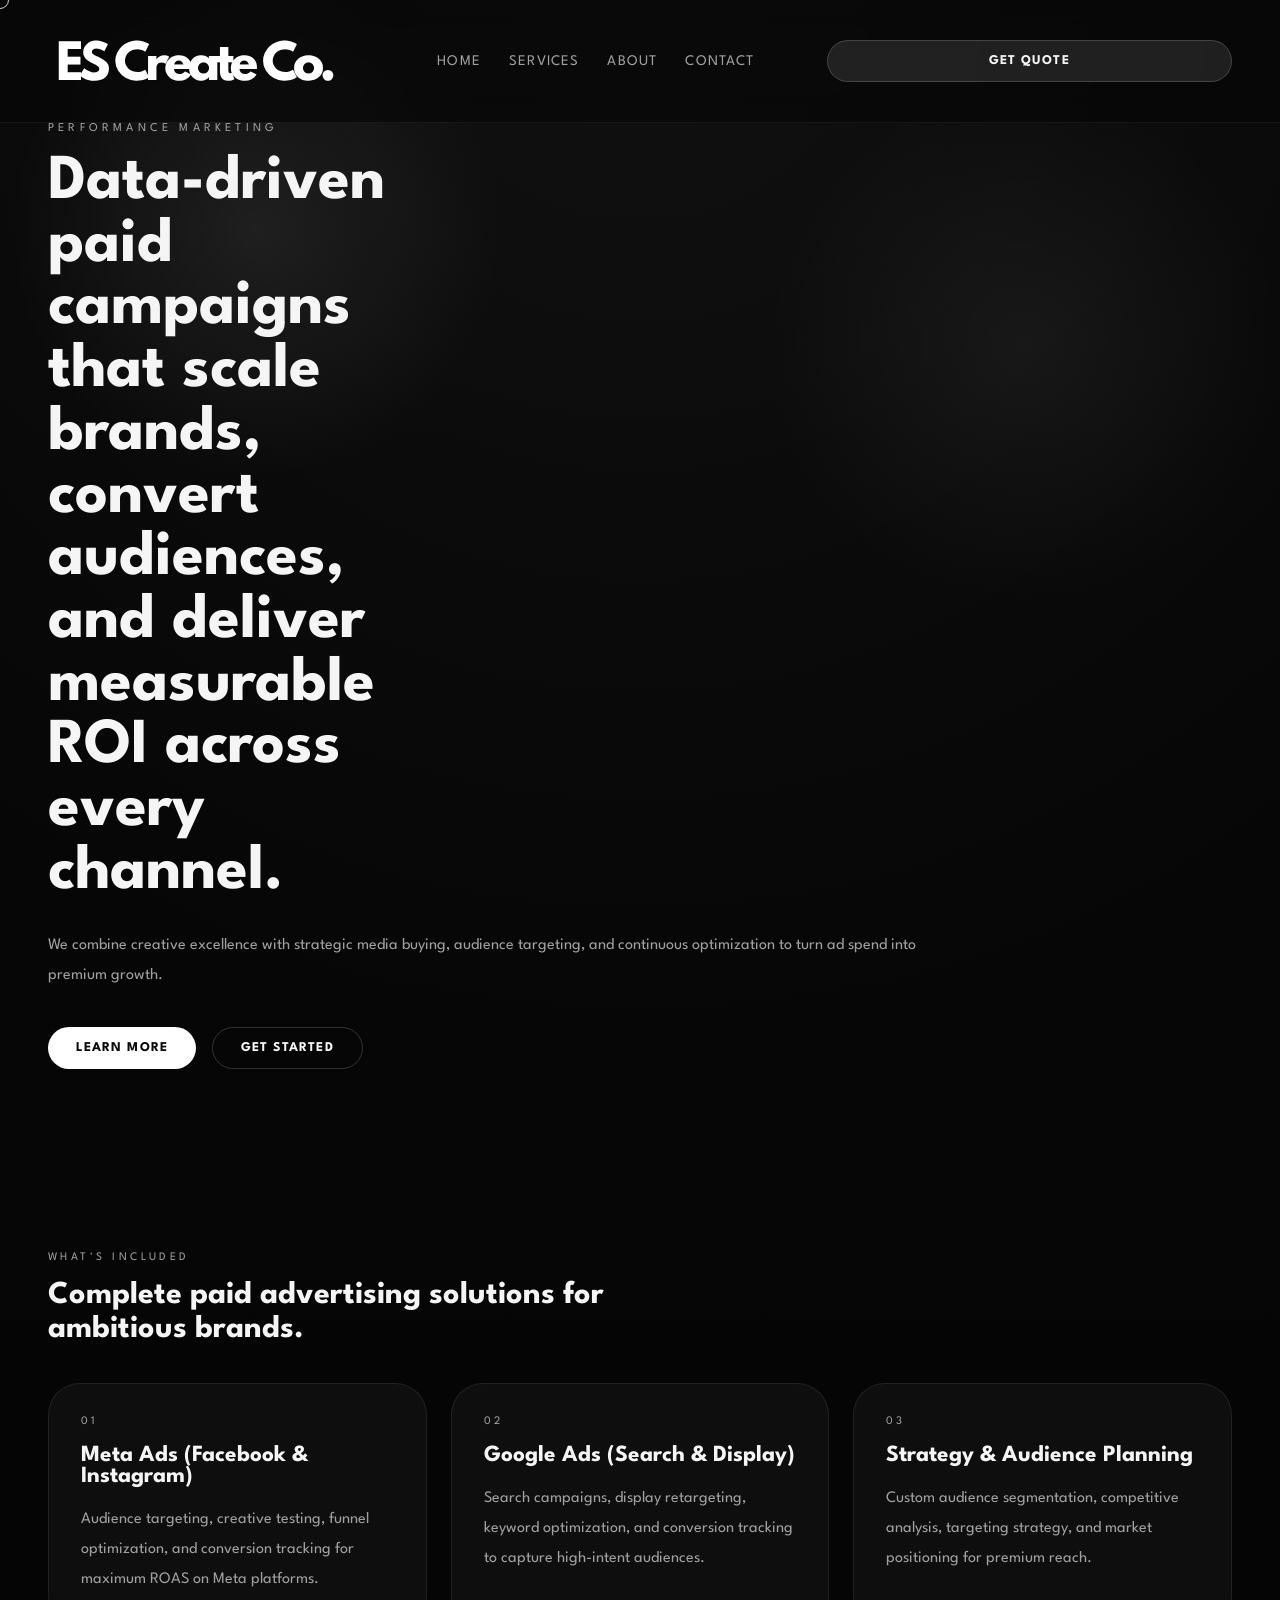
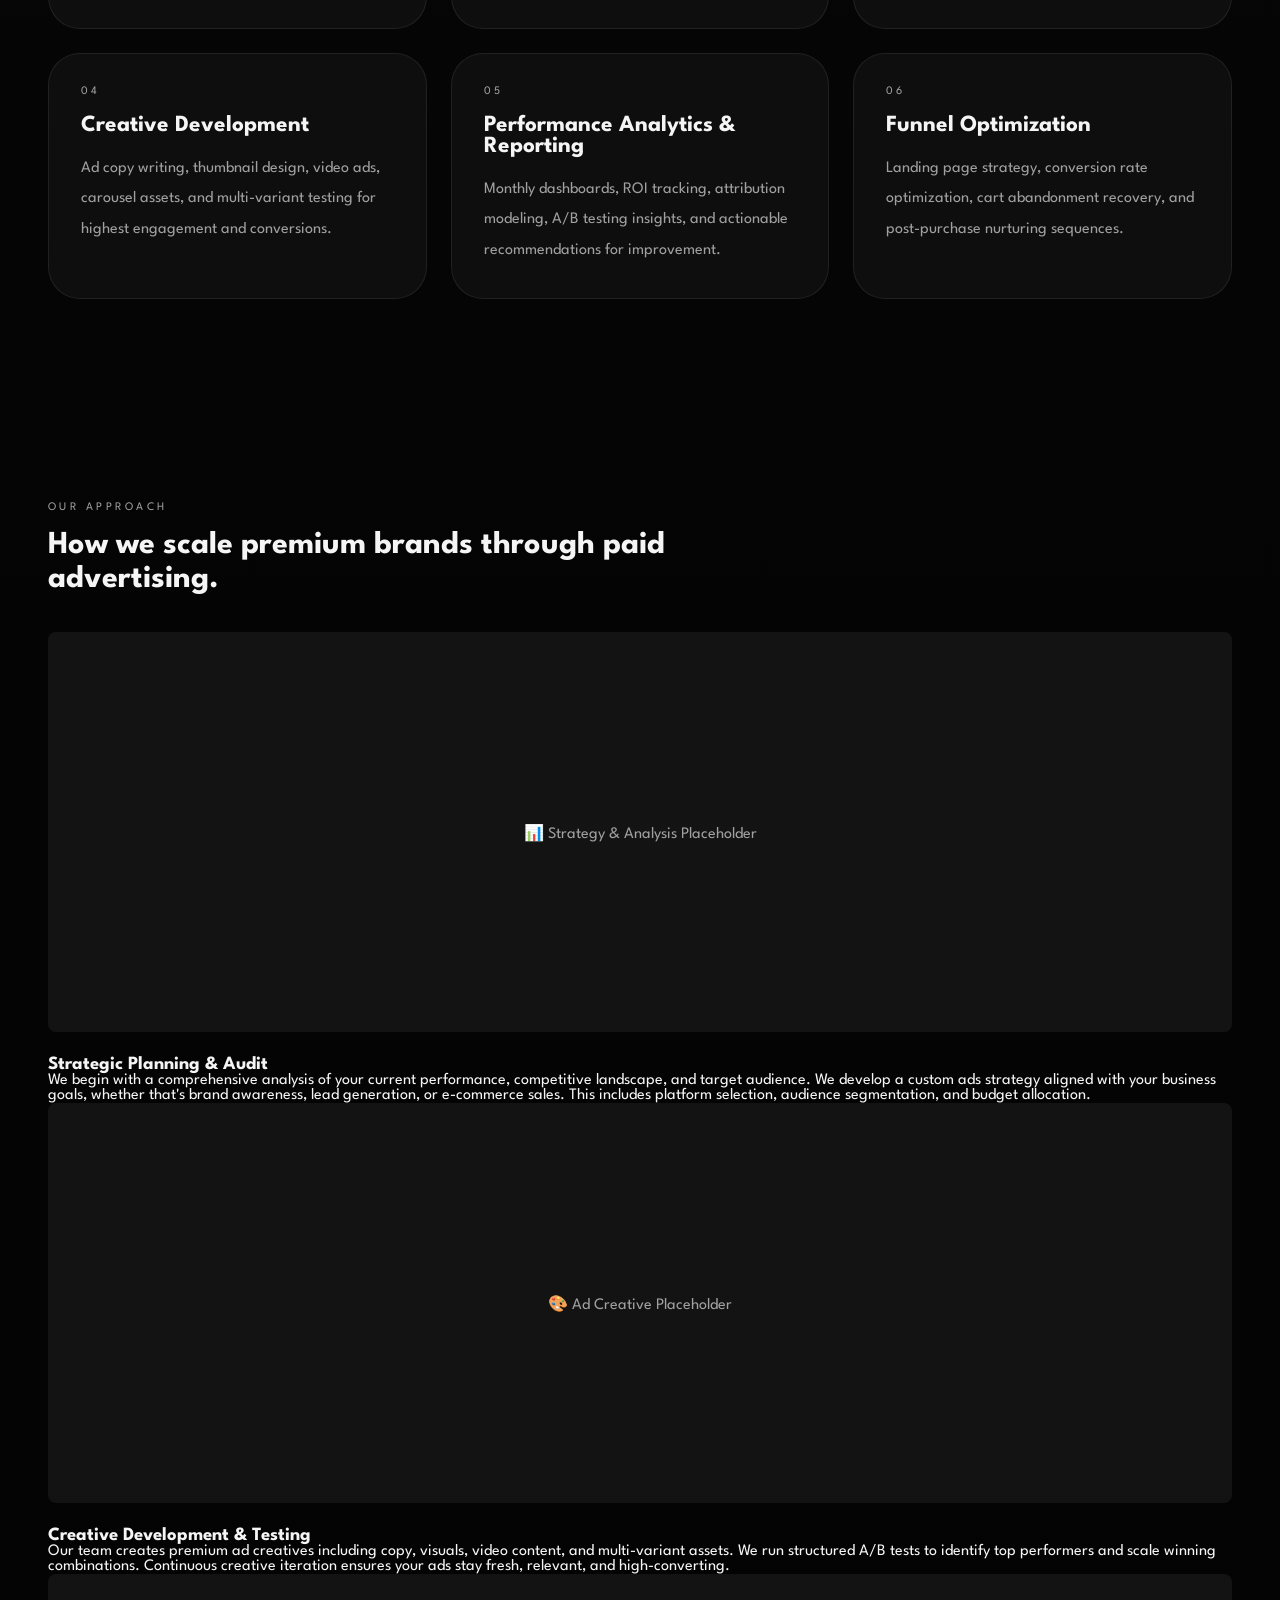
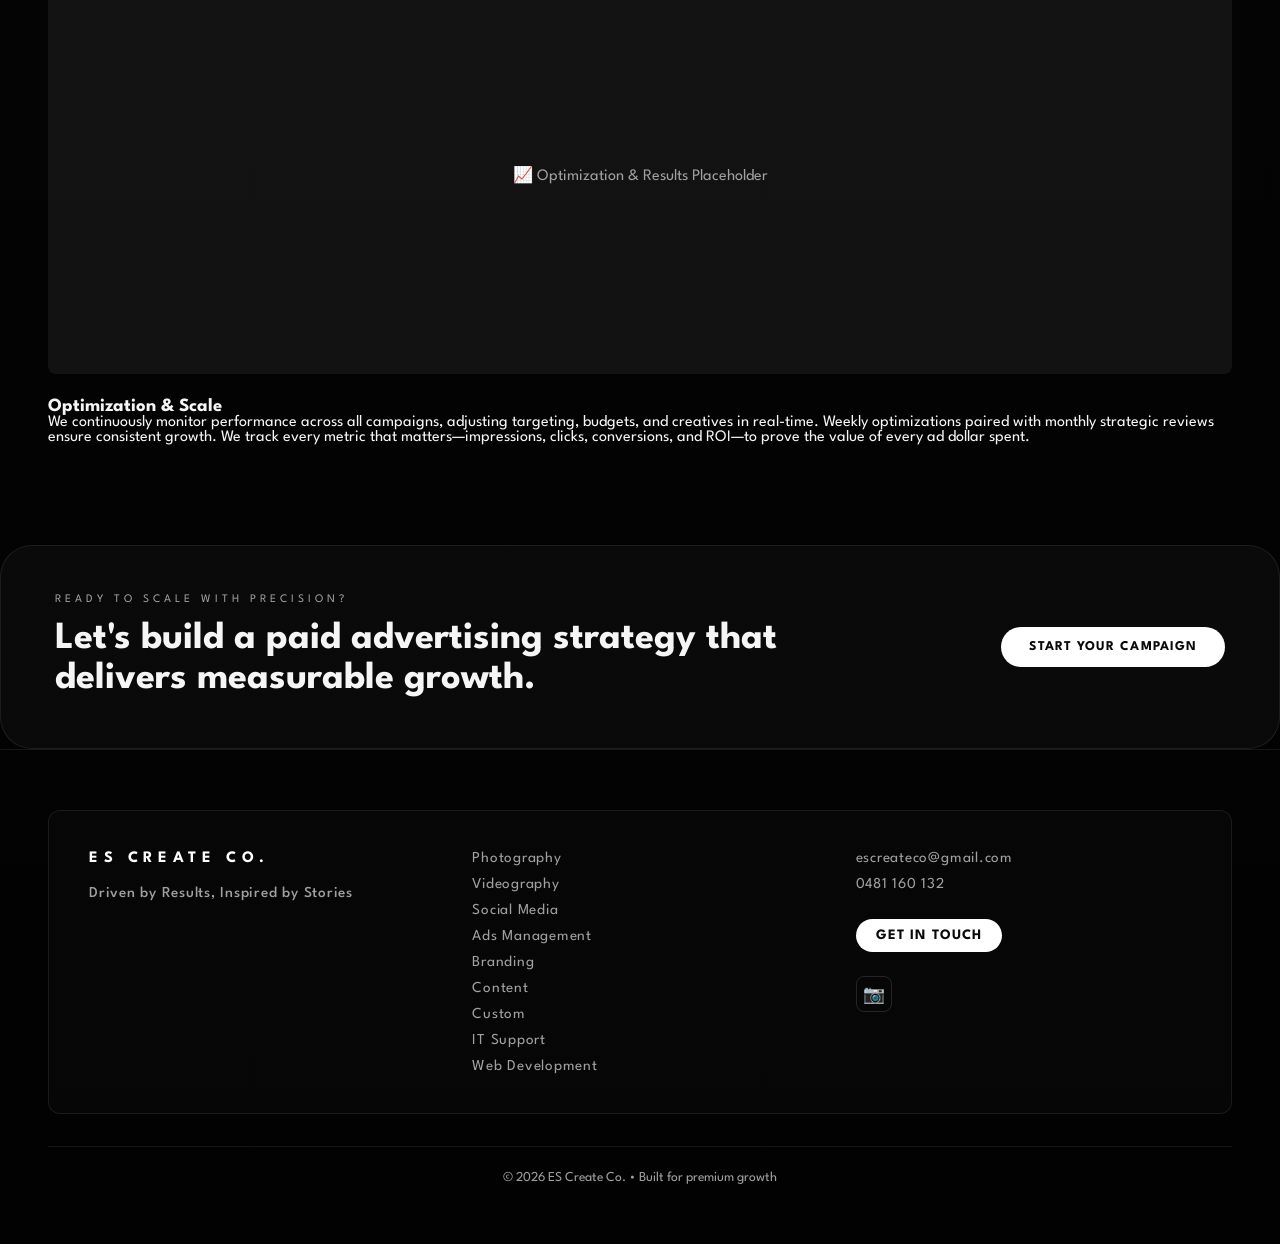
==== ads-management.html @ 841ad1e2 "first commit" ====
<!DOCTYPE html>
<html lang="en">
<head>
    <meta charset="UTF-8">
    <meta name="viewport" content="width=device-width, initial-scale=1.0">
    <title>Ads Management Services | ES Create Co.</title>
    <meta name="description" content="Performance-first paid advertising campaigns across Meta, Google, and premium platforms. Scaling brands with data-driven strategy and creative excellence.">
    <link rel="preconnect" href="https://fonts.googleapis.com">
    <link rel="preconnect" href="https://fonts.gstatic.com" crossorigin>
    <link href="https://fonts.googleapis.com/css2?family=League+Spartan:wght@500;600;700;800;900&display=swap" rel="stylesheet">
    <link rel="stylesheet" href="css/styles.css">
</head>
<body>
    <div class="cursor"></div>
    <div class="mobile-overlay"></div>
    <header class="site-header">
        <a class="brand" href="index.html">
        <img src="images/logo.png" alt="ES Create Co." class="logo-img">
        </a>
        <button class="menu-toggle" aria-label="Open menu"><span></span><span></span><span></span></button>
        <nav class="site-nav">
            <a href="index.html">Home</a>
            <a href="services.html">Services</a>
            <a href="about.html">About</a>
            <a href="contact.html">Contact</a>
        </nav>
        <a class="nav-cta" href="contact.html">Get Quote</a>
    </header>

    <main>
        <section class="hero">
            <div class="hero-copy reveal">
                <p class="eyebrow">Performance Marketing</p>
                <h1>Data-driven paid campaigns that scale brands, convert audiences, and deliver measurable ROI across every channel.</h1>
                <p class="hero-text">We combine creative excellence with strategic media buying, audience targeting, and continuous optimization to turn ad spend into premium growth.</p>
                <div class="hero-actions">
                    <a href="#details" class="btn btn-primary">Learn More</a>
                    <a href="contact.html" class="btn btn-secondary">Get Started</a>
                </div>
            </div>
        </section>

        <section class="service-tiles reveal" id="details">
            <div class="section-header"><span>What's Included</span><h2>Complete paid advertising solutions for ambitious brands.</h2></div>
            <div class="service-grid">
                <div class="service-card">
                    <span>01</span>
                    <h3>Meta Ads (Facebook & Instagram)</h3>
                    <p>Audience targeting, creative testing, funnel optimization, and conversion tracking for maximum ROAS on Meta platforms.</p>
                </div>
                <div class="service-card">
                    <span>02</span>
                    <h3>Google Ads (Search & Display)</h3>
                    <p>Search campaigns, display retargeting, keyword optimization, and conversion tracking to capture high-intent audiences.</p>
                </div>
                <div class="service-card">
                    <span>03</span>
                    <h3>Strategy & Audience Planning</h3>
                    <p>Custom audience segmentation, competitive analysis, targeting strategy, and market positioning for premium reach.</p>
                </div>
                <div class="service-card">
                    <span>04</span>
                    <h3>Creative Development</h3>
                    <p>Ad copy writing, thumbnail design, video ads, carousel assets, and multi-variant testing for highest engagement and conversions.</p>
                </div>
                <div class="service-card">
                    <span>05</span>
                    <h3>Performance Analytics & Reporting</h3>
                    <p>Monthly dashboards, ROI tracking, attribution modeling, A/B testing insights, and actionable recommendations for improvement.</p>
                </div>
                <div class="service-card">
                    <span>06</span>
                    <h3>Funnel Optimization</h3>
                    <p>Landing page strategy, conversion rate optimization, cart abandonment recovery, and post-purchase nurturing sequences.</p>
                </div>
            </div>
        </section>

        <section class="showcase reveal delay2">
            <div class="section-header"><span>Our Approach</span><h2>How we scale premium brands through paid advertising.</h2></div>
            
            <div class="showcase-item">
                <div class="showcase-image" style="background: var(--surface); display: flex; align-items: center; justify-content: center; min-height: 400px; border-radius: 8px; margin-bottom: 24px;">
                    <p style="color: var(--muted); text-align: center;">📊 Strategy & Analysis Placeholder</p>
                </div>
                <div class="showcase-copy">
                    <h3>Strategic Planning & Audit</h3>
                    <p>We begin with a comprehensive analysis of your current performance, competitive landscape, and target audience. We develop a custom ads strategy aligned with your business goals, whether that's brand awareness, lead generation, or e-commerce sales. This includes platform selection, audience segmentation, and budget allocation.</p>
                </div>
            </div>

            <div class="showcase-item">
                <div class="showcase-image" style="background: var(--surface); display: flex; align-items: center; justify-content: center; min-height: 400px; border-radius: 8px; margin-bottom: 24px;">
                    <p style="color: var(--muted); text-align: center;">🎨 Ad Creative Placeholder</p>
                </div>
                <div class="showcase-copy">
                    <h3>Creative Development & Testing</h3>
                    <p>Our team creates premium ad creatives including copy, visuals, video content, and multi-variant assets. We run structured A/B tests to identify top performers and scale winning combinations. Continuous creative iteration ensures your ads stay fresh, relevant, and high-converting.</p>
                </div>
            </div>

            <div class="showcase-item">
                <div class="showcase-image" style="background: var(--surface); display: flex; align-items: center; justify-content: center; min-height: 400px; border-radius: 8px; margin-bottom: 24px;">
                    <p style="color: var(--muted); text-align: center;">📈 Optimization & Results Placeholder</p>
                </div>
                <div class="showcase-copy">
                    <h3>Optimization & Scale</h3>
                    <p>We continuously monitor performance across all campaigns, adjusting targeting, budgets, and creatives in real-time. Weekly optimizations paired with monthly strategic reviews ensure consistent growth. We track every metric that matters—impressions, clicks, conversions, and ROI—to prove the value of every ad dollar spent.</p>
                </div>
            </div>
        </section>

        <section class="cta-section reveal delay3">
            <div>
                <span>Ready to scale with precision?</span>
                <h2>Let's build a paid advertising strategy that delivers measurable growth.</h2>
            </div>
            <a href="contact.html" class="btn btn-primary">Start Your Campaign</a>
        </section>
    </main>

    <footer class="site-footer">
        <div class="footer-content">
            <div class="footer-top">
                <a href="index.html" class="brand">ES CREATE CO.</a>
                <p class="footer-tagline">Driven by Results, Inspired by Stories</p>
            </div>

            <div class="footer-services">
                <a href="photography.html">Photography</a>
                <a href="videography.html">Videography</a>
                <a href="social-media-management.html">Social Media</a>
                <a href="ads-management.html">Ads Management</a>
                <a href="logo-design.html">Branding</a>
                <a href="content-creation.html">Content</a>
                <a href="custom-requests.html">Custom</a>
                <a href="it-support.html">IT Support</a>
                <a href="website-development.html">Web Development</a>
            </div>

            <div class="footer-contact">
                <div class="footer-contact-info">
                    <a href="mailto:escreateco@gmail.com">escreateco@gmail.com</a>
                    <a href="tel:0481160132">0481 160 132</a>
                </div>
                <a href="mailto:escreateco@gmail.com" class="btn btn-primary footer-cta" style="padding: 10px 20px; font-size: 0.9rem; width: fit-content;">Get in Touch</a>
                <div class="footer-socials">
                    <a href="https://instagram.com" target="_blank" title="Instagram">📷</a>
                </div>
            </div>
        </div>
        <div class="footer-bottom">
            <p>© 2026 ES Create Co. • Built for premium growth</p>
        </div>
    </footer>
    <script src="js/script.js"></script>
</body>
</html>
---- css/styles.css ----
:root {
  color-scheme: dark;
  font-family: 'League Spartan', sans-serif;
  color: #f7f7f7;
  background: #050505;
  --bg: #050505;
  --surface: rgba(255, 255, 255, 0.06);
  --surface-strong: rgba(255, 255, 255, 0.12);
  --text: #f5f5f5;
  --muted: #a0a0a0;
  --border: rgba(255, 255, 255, 0.12);
  --shadow: 0 30px 80px rgba(0, 0, 0, 0.45);
  --accent: #ffffff;
}

* {
  margin: 0;
  padding: 0;
  box-sizing: border-box;
}

html {
  scroll-behavior: smooth;
}

body {
  min-height: 100vh;
  background: radial-gradient(circle at top, rgba(255, 255, 255, 0.04), transparent 24%),
    linear-gradient(180deg, #070707 0%, #020202 100%);
  color: var(--text);
  overflow-x: hidden;
}

a {
  color: inherit;
  text-decoration: none;
}

button {
  font: inherit;
}

img,
svg {
  display: block;
  max-width: 100%;
}

.cursor {
  position: fixed;
  top: 0;
  left: 0;
  width: 18px;
  height: 18px;
  border: 1px solid rgba(255, 255, 255, 0.8);
  border-radius: 50%;
  pointer-events: none;
  transform: translate(-50%, -50%);
  transition: transform 0.14s ease, background-color 0.14s ease, width 0.14s ease, height 0.14s ease;
  z-index: 2000;
}

.cursor.hovered {
  transform: translate(-50%, -50%) scale(1.8);
  background: rgba(255, 255, 255, 0.12);
}

.page-shell {
  position: relative;
}

.site-header {
  position: fixed;
  inset: 0 0 auto auto;
  width: 100%;
  display: flex;
  align-items: center;
  justify-content: space-between;
  gap: 24px;
  padding: 26px 48px;
  background: rgba(5, 5, 5, 0.6);
  backdrop-filter: blur(14px);
  border-bottom: 1px solid rgba(255, 255, 255, 0.06);
  z-index: 1200;
  transition: padding 0.25s ease, background 0.25s ease, border-color 0.25s ease;
}

.site-header > * {
  max-width: 1400px;
  margin: 0 auto;
  width: 100%;
}

.site-header.scrolled {
  padding: 16px 36px;
  background: rgba(5, 5, 5, 0.82);
}

.brand {
  font-size: 0.95rem;
  letter-spacing: 0.35em;
  text-transform: uppercase;
}

.site-nav {
  display: flex;
  gap: 28px;
  align-items: center;
}

.site-nav a {
  color: var(--muted);
  font-size: 0.92rem;
  letter-spacing: 0.08em;
  text-transform: uppercase;
  transition: color 0.2s ease;
}

.site-nav a:hover,
.site-nav a:focus {
  color: var(--accent);
}

.nav-cta,
.btn {
  display: inline-flex;
  align-items: center;
  justify-content: center;
  border-radius: 999px;
  padding: 14px 28px;
  letter-spacing: 0.08em;
  text-transform: uppercase;
  font-size: 0.84rem;
  font-weight: 700;
  transition: transform 0.2s ease, box-shadow 0.2s ease, opacity 0.2s ease;
}

.nav-cta {
  background: rgba(255, 255, 255, 0.1);
  border: 1px solid rgba(255, 255, 255, 0.16);
}

.nav-cta:hover {
  transform: translateY(-2px);
  box-shadow: var(--shadow);
}

.menu-toggle {
  display: none;
  width: 42px;
  aspect-ratio: 1;
  border: none;
  background: transparent;
  cursor: pointer;
  position: relative;
  padding: 0;
  align-items: center;
  justify-content: center;
  flex-direction: column;
}

.menu-toggle span {
  display: block;
  width: 24px;
  height: 2.5px;
  background: var(--text);
  margin: 4px 0;
  transition: transform 0.3s ease, opacity 0.3s ease;
  border-radius: 1px;
}

.menu-toggle.active span:nth-child(1) {
  transform: rotate(45deg) translate(8px, 8px);
}

.menu-toggle.active span:nth-child(2) {
  opacity: 0;
}

.menu-toggle.active span:nth-child(3) {
  transform: rotate(-45deg) translate(7px, -7px);
}

.mobile-overlay {
  display: none;
}

.hero {
  min-height: 100vh;
  padding: 120px 48px 80px;
  display: grid;
  gap: 36px;
  align-items: center;
  position: relative;
  margin: 0 auto;
  max-width: 1400px;
  width: 100%;
}

.hero::before {
  content: '';
  position: absolute;
  inset: 0;
  background: radial-gradient(circle at 20% 20%, rgba(255, 255, 255, 0.08), transparent 18%),
    radial-gradient(circle at 80% 30%, rgba(255, 255, 255, 0.05), transparent 20%);
  pointer-events: none;
}

.hero-copy,
.hero-meta {
  position: relative;
  z-index: 1;
}

.eyebrow {
  display: inline-block;
  margin-bottom: 18px;
  color: var(--muted);
  letter-spacing: 0.35em;
  text-transform: uppercase;
  font-size: 0.75rem;
}

.hero h1 {
  font-size: clamp(3.1rem, 5vw, 5.8rem);
  line-height: 0.98;
  max-width: 10ch;
}

.hero-text {
  margin-top: 26px;
  max-width: 58rem;
  color: var(--muted);
  font-size: 1rem;
  line-height: 1.9;
}

.hero-actions {
  display: flex;
  flex-wrap: wrap;
  gap: 16px;
  margin-top: 36px;
}

.btn-primary {
  background: #ffffff;
  color: #090909;
}

.btn-secondary {
  background: transparent;
  border: 1px solid rgba(255, 255, 255, 0.18);
}

.hero-panel {
  margin-top: 24px;
  padding: 24px 28px;
  background: rgba(255, 255, 255, 0.03);
  border: 1px solid rgba(255, 255, 255, 0.08);
  border-radius: 28px;
  max-width: 22rem;
}

.hero-panel span {
  display: block;
  color: var(--muted);
  letter-spacing: 0.16em;
  text-transform: uppercase;
  font-size: 0.72rem;
  margin-bottom: 10px;
}

.hero-panel strong {
  font-size: 1.05rem;
  line-height: 1.55;
}

.section-header {
  max-width: 42rem;
  margin-bottom: 36px;
}

.section-header span {
  display: inline-block;
  color: var(--muted);
  text-transform: uppercase;
  letter-spacing: 0.3em;
  font-size: 0.72rem;
  margin-bottom: 16px;
}

.section-header h2 {
  font-size: clamp(1.8rem, 2.5vw, 2.4rem);
  line-height: 1.05;
  max-width: 800px;
  margin: 0 auto;
}

.service-tiles,
.portfolio,
.testimonials,
.about-strip,
.cta-section {
  margin: 0 auto;
  max-width: 1400px;
  width: 100%;
  padding: 100px 48px;
}

.service-grid {
  display: grid;
  grid-template-columns: repeat(3, minmax(0, 1fr));
  gap: 24px;
}

.service-card {
  display: block;
  min-height: 240px;
  padding: 32px;
  border-radius: 32px;
  background: rgba(255, 255, 255, 0.04);
  border: 1px solid rgba(255, 255, 255, 0.08);
  transition: transform 0.3s ease, border-color 0.3s ease, background 0.3s ease;
}

.service-card:hover {
  transform: translateY(-8px);
  background: rgba(255, 255, 255, 0.08);
  border-color: rgba(255, 255, 255, 0.16);
}

.service-card span {
  display: block;
  margin-bottom: 18px;
  color: var(--muted);
  letter-spacing: 0.25em;
  font-size: 0.72rem;
  text-transform: uppercase;
}

.service-card h3 {
  margin-bottom: 18px;
  font-size: 1.45rem;
}

.service-card p {
  color: var(--muted);
  line-height: 1.9;
}

/* ── Contact Layout ── */
.contact-layout {
  display: grid;
  grid-template-columns: 1fr 1fr;
  gap: 64px;
  margin-top: 48px;
  align-items: start;
}

.contact-form {
  display: grid;
  grid-template-columns: repeat(2, minmax(0, 1fr));
  gap: 24px;
  margin-top: 32px;
}

.contact-form label {
  display: block;
  color: var(--muted);
  margin-bottom: 10px;
  letter-spacing: 0.08em;
  text-transform: uppercase;
  font-size: 0.76rem;
}

.contact-form input,
.contact-form textarea {
  width: 100%;
  border: 1px solid rgba(255, 255, 255, 0.16);
  background: rgba(255, 255, 255, 0.03);
  color: var(--text);
  border-radius: 18px;
  padding: 18px 20px;
  font-size: 0.95rem;
  outline: none;
  font-family: inherit;
}

.contact-form textarea {
  min-height: 200px;
  resize: vertical;
  grid-column: span 2;
}

.contact-form button {
  grid-column: span 2;
  padding: 18px 24px;
  border-radius: 999px;
  border: none;
  background: #ffffff;
  color: #050505;
  font-weight: 700;
  cursor: pointer;
  transition: transform 0.2s ease, box-shadow 0.2s ease;
}

.contact-form button:hover {
  transform: translateY(-2px);
  box-shadow: var(--shadow);
}

/* ── Calendar Date Picker ── */
.calendar-wrap {
  grid-column: span 2;
}

.calendar-wrap > label {
  display: block;
  color: var(--muted);
  margin-bottom: 10px;
  letter-spacing: 0.08em;
  text-transform: uppercase;
  font-size: 0.76rem;
}

.calendar {
  background: rgba(255, 255, 255, 0.03);
  border: 1px solid rgba(255, 255, 255, 0.16);
  border-radius: 18px;
  padding: 24px;
  user-select: none;
}

.calendar-header {
  display: flex;
  align-items: center;
  justify-content: space-between;
  margin-bottom: 20px;
}

.calendar-header span {
  font-size: 0.95rem;
  font-weight: 700;
  letter-spacing: 0.08em;
  text-transform: uppercase;
  color: var(--text);
}

.cal-nav {
  background: transparent;
  border: 1px solid rgba(255, 255, 255, 0.14);
  color: var(--text);
  width: 34px;
  height: 34px;
  border-radius: 50%;
  cursor: pointer;
  font-size: 1rem;
  display: flex;
  align-items: center;
  justify-content: center;
  transition: background 0.2s ease;
  flex-shrink: 0;
}

.cal-nav:hover {
  background: rgba(255, 255, 255, 0.08);
}

.calendar-grid {
  display: grid !important;
  grid-template-columns: repeat(7, 1fr) !important;
  gap: 4px;
  text-align: center;
}

.cal-day-name {
  font-size: 0.68rem;
  color: var(--muted);
  letter-spacing: 0.06em;
  text-transform: uppercase;
  padding-bottom: 10px;
  text-align: center;
  width: auto !important;
  display: block !important;
}

.cal-day {
  aspect-ratio: 1;
  display: flex !important;
  align-items: center;
  justify-content: center;
  border-radius: 50%;
  font-size: 0.88rem;
  cursor: pointer;
  border: 1px solid transparent;
  transition: background 0.2s ease, border-color 0.2s ease, color 0.2s ease;
  color: var(--text);
  width: auto !important;
  padding: 0 !important;
  background: none;
}

.cal-day:hover:not(.cal-empty):not(.cal-past) {
  background: rgba(255, 255, 255, 0.08);
  border-color: rgba(255, 255, 255, 0.16);
}

.cal-day.cal-today {
  border-color: rgba(255, 255, 255, 0.3);
}

.cal-day.cal-selected {
  background: #ffffff !important;
  color: #050505 !important;
  font-weight: 700;
  border-color: #ffffff;
}

.cal-day.cal-past,
.cal-day.cal-empty {
  color: rgba(255, 255, 255, 0.18);
  cursor: default;
  pointer-events: none;
  background: none !important;
}

.cal-selected-display {
  margin-top: 14px;
  font-size: 0.82rem;
  color: var(--muted);
  letter-spacing: 0.06em;
  text-align: center;
  min-height: 20px;
}

/* ── Counters ── */
.counters {
  display: grid;
  grid-template-columns: repeat(3, minmax(0, 1fr));
  gap: 24px;
  margin: 0 auto;
  max-width: 1400px;
  width: 100%;
  padding: 100px 48px;
}

.counter-card {
  padding: 34px 32px;
  border-radius: 28px;
  background: rgba(255, 255, 255, 0.03);
  border: 1px solid rgba(255, 255, 255, 0.08);
}

.counter-card h3 {
  font-size: 3rem;
  margin-bottom: 18px;
}

.counter-card p {
  color: var(--muted);
  letter-spacing: 0.06em;
  text-transform: uppercase;
  font-size: 0.85rem;
}

.filter-row {
  display: flex;
  flex-wrap: wrap;
  gap: 12px;
  margin-bottom: 28px;
}

.filter-btn {
  border: 1px solid rgba(255, 255, 255, 0.14);
  background: transparent;
  padding: 12px 22px;
  border-radius: 999px;
  color: var(--muted);
  cursor: pointer;
  transition: background 0.25s ease, color 0.25s ease, transform 0.2s ease;
}

.filter-btn:hover,
.filter-btn.active {
  color: var(--accent);
  background: rgba(255, 255, 255, 0.08);
  transform: translateY(-1px);
}

.project-grid {
  display: grid;
  grid-template-columns: repeat(3, minmax(0, 1fr));
  gap: 24px;
}

.project-card {
  display: grid;
  gap: 22px;
  padding: 28px;
  border-radius: 32px;
  background: rgba(255, 255, 255, 0.04);
  border: 1px solid rgba(255, 255, 255, 0.08);
  transition: transform 0.2s ease, border-color 0.2s ease;
}

.project-card:hover {
  transform: translateY(-6px);
  border-color: rgba(255, 255, 255, 0.16);
}

.project-visual {
  min-height: 220px;
  border-radius: 26px;
  background: linear-gradient(180deg, rgba(255,255,255,0.08), rgba(255,255,255,0.02));
  box-shadow: inset 0 0 0 1px rgba(255,255,255,0.03);
}

.project-copy h3 {
  font-size: 1.35rem;
}

.project-copy span {
  color: var(--muted);
  letter-spacing: 0.05em;
  text-transform: uppercase;
  font-size: 0.79rem;
}

.testimonial-slider {
  position: relative;
  display: grid;
  min-height: 260px;
}

.testimonial-card {
  opacity: 0;
  transform: translateY(20px);
  transition: opacity 0.4s ease, transform 0.4s ease;
  position: absolute;
  inset: 0;
  padding: 42px 34px;
  border-radius: 30px;
  background: rgba(255, 255, 255, 0.04);
  border: 1px solid rgba(255, 255, 255, 0.08);
}

.testimonial-card.active {
  position: relative;
  opacity: 1;
  transform: translateY(0);
}

.testimonial-card p {
  font-size: 1.12rem;
  line-height: 1.95;
  margin-bottom: 26px;
  color: var(--muted);
}

.testimonial-card strong {
  display: block;
  font-size: 0.95rem;
  letter-spacing: 0.08em;
  text-transform: uppercase;
}

.about-strip {
  border-top: 1px solid rgba(255, 255, 255, 0.08);
  border-bottom: 1px solid rgba(255, 255, 255, 0.08);
  margin: 0 48px;
  padding: 68px 0;
  text-align: center;
}

.about-strip h2 {
  font-size: clamp(2.4rem, 4vw, 3.8rem);
  line-height: 1.05;
  max-width: 24ch;
  margin: 0 auto;
  text-align: center;
  text-wrap: balance;
}

.cta-section {
  display: flex;
  align-items: center;
  justify-content: space-between;
  gap: 28px;
  background: rgba(255, 255, 255, 0.03);
  border: 1px solid rgba(255, 255, 255, 0.08);
  border-radius: 32px;
  padding: 48px 54px;
}

.cta-section span {
  display: block;
  color: var(--muted);
  letter-spacing: 0.35em;
  text-transform: uppercase;
  font-size: 0.72rem;
  margin-bottom: 14px;
}

.cta-section h2 {
  font-size: clamp(2rem, 3vw, 3rem);
  line-height: 1.05;
  width: 100%;
  max-width: 50rem;
}

main {
  margin: 0 auto;
  max-width: 1400px;
  width: 100%;
}

.site-footer {
  padding: 60px 48px;
  border-top: 1px solid rgba(255, 255, 255, 0.08);
  color: rgba(255, 255, 255, 0.55);
  margin: 0 auto;
  max-width: 1400px;
  width: 100%;
}

.footer-content {
  display: grid;
  grid-template-columns: 1fr 1fr 1fr;
  gap: 48px;
  margin-bottom: 32px;
  background: rgba(255, 255, 255, 0.02);
  border: 1px solid rgba(255, 255, 255, 0.08);
  border-radius: 12px;
  padding: 40px;
}

.footer-top {
  display: flex;
  flex-direction: column;
  gap: 16px;
}

.footer-top .brand {
  font-size: 1rem;
  letter-spacing: 0.35em;
  text-transform: uppercase;
  color: var(--accent);
  font-weight: 700;
}

.footer-tagline {
  color: var(--muted);
  font-size: 0.95rem;
  letter-spacing: 0.05em;
  font-weight: 500;
  line-height: 1.5;
}

.footer-services {
  display: flex;
  flex-direction: column;
  gap: 12px;
}

.footer-services a {
  color: var(--muted);
  font-size: 0.95rem;
  letter-spacing: 0.05em;
  transition: color 0.2s ease;
}

.footer-services a:hover {
  color: var(--accent);
}

.footer-contact {
  display: flex;
  flex-direction: column;
  gap: 16px;
}

.footer-contact-info {
  display: flex;
  flex-direction: column;
  gap: 12px;
}

.footer-contact-info a {
  color: var(--muted);
  font-size: 0.95rem;
  letter-spacing: 0.05em;
  transition: color 0.2s ease;
}

.footer-contact-info a:hover {
  color: var(--accent);
}

.footer-socials {
  display: flex;
  gap: 12px;
  margin-top: 8px;
}

.footer-socials a {
  color: var(--muted);
  font-size: 1.1rem;
  width: 36px;
  height: 36px;
  display: flex;
  align-items: center;
  justify-content: center;
  border: 1px solid rgba(255, 255, 255, 0.12);
  border-radius: 8px;
  transition: background 0.2s ease, color 0.2s ease;
}

.footer-socials a:hover {
  background: rgba(255, 255, 255, 0.08);
  color: var(--accent);
}

.footer-cta {
  margin-top: 12px;
}

.footer-bottom {
  border-top: 1px solid rgba(255, 255, 255, 0.08);
  padding-top: 24px;
  text-align: center;
  font-size: 0.85rem;
  color: var(--muted);
}

.reveal {
  opacity: 0;
  transform: translateY(24px);
  transition: opacity 0.8s ease, transform 0.8s ease;
}

.reveal.visible {
  opacity: 1;
  transform: translateY(0);
}

.reveal.delay  { transition-delay: 0.12s; }
.reveal.delay2 { transition-delay: 0.22s; }
.reveal.delay3 { transition-delay: 0.32s; }
.reveal.delay4 { transition-delay: 0.42s; }
.reveal.delay5 { transition-delay: 0.52s; }

.contact-section,
.about-section,
.values-section,
.team-section,
.stats-section,
.faq-section,
.map-section,
.showcase {
  padding: 100px 48px;
  margin: 0 auto;
  max-width: 1400px;
  width: 100%;
}

/* ── 1200px ── */
@media (max-width: 1200px) {
  .site-header {
    padding: 20px 30px;
  }
  .hero {
    padding: 110px 30px 70px;
  }
  .service-grid,
  .project-grid,
  .counters {
    grid-template-columns: repeat(2, minmax(0, 1fr));
  }
}

/* ── 860px ── */
@media (max-width: 860px) {
  .site-nav {
    display: flex;
  }
  .nav-cta {
    display: none;
  }
  .menu-toggle {
    display: inline-flex;
    z-index: 1150;
  }
  .site-header {
    justify-content: space-between;
  }
  .mobile-overlay {
    display: block;
    position: fixed;
    inset: 0;
    background: rgba(0, 0, 0, 0.76);
    opacity: 0;
    pointer-events: none;
    transition: opacity 0.25s ease;
    z-index: 1050;
  }
  body.menu-open .mobile-overlay {
    opacity: 1;
    pointer-events: auto;
  }
  .site-nav {
    position: fixed;
    inset: 0 auto 0 0;
    width: min(320px, 90vw);
    background: rgba(9, 9, 9, 0.98);
    flex-direction: column;
    justify-content: center;
    align-items: flex-start;
    padding: 120px 32px;
    gap: 28px;
    transform: translateX(-100%);
    transition: transform 0.3s ease;
    z-index: 1100;
  }
  body.menu-open .site-nav {
    transform: translateX(0);
  }
  .nav-cta {
    display: inline-flex;
  }
  .hero {
    padding: 100px 24px 64px;
    justify-items: center;
    text-align: center;
  }
  .hero-copy,
  .hero-meta {
    position: relative;
    z-index: 1;
    width: 100%;
    max-width: 1000px;
    margin: 0 auto;
    text-align: center;
  }
  .hero-actions {
    justify-content: center;
  }
  .service-grid,
  .project-grid,
  .counters {
    grid-template-columns: 1fr;
  }
  .cta-section {
    flex-direction: column;
    align-items: center;
    text-align: center;
  }
  .cta-section a {
    width: 100%;
    text-align: center;
  }
  .contact-form {
    grid-template-columns: 1fr;
  }
  .contact-form textarea,
  .contact-form button,
  .calendar-wrap {
    grid-column: span 1;
  }
  .contact-layout {
    grid-template-columns: 1fr;
    gap: 40px;
  }
  .calendar-wrap {
    grid-column: span 1;
  }
}

/* ── 620px ── */
@media (max-width: 620px) {
  .site-header {
    padding: 18px 20px;
  }
  .hero h1 {
    font-size: clamp(2.4rem, 4vw, 4.2rem);
    line-height: 0.98;
    max-width: 900px;
    margin: 0 auto;
  }
  .hero-panel {
    width: 100%;
    text-align: center;
  }
  .service-card,
  .project-card,
  .counter-card,
  .testimonial-card {
    padding: 28px;
  }
  .filter-row {
    gap: 10px;
    justify-content: center;
  }
  .service-grid,
  .project-grid,
  .counters {
    grid-template-columns: 1fr;
    padding: 60px 20px;
  }
  .counter-card {
    text-align: center;
  }
  .counter-card h3 {
    font-size: 2.2rem;
  }
  .service-card {
    text-align: center;
  }
  .project-card {
    text-align: center;
  }
  .stats-section {
    text-align: center;
  }
  .values-section,
  .team-section,
  .about-section,
  .contact-section,
  .faq-section,
  .map-section,
  .showcase {
    padding: 60px 20px;
  }
  .cta-section {
    padding: 60px 20px;
    text-align: center;
    flex-direction: column;
  }
  .cta-section div {
    text-align: center;
    width: 100%;
  }
  .cta-section a {
    margin-top: 24px;
    display: inline-block;
    width: auto;
  }
  .section-header {
    text-align: center;
  }
  .section-header span {
    display: block;
    margin-bottom: 8px;
  }
  .hero-meta {
    flex-direction: column;
    gap: 16px;
  }
  .about-section > div,
  .contact-section > div {
    grid-template-columns: 1fr;
    gap: 32px;
  }
  .showcase > div {
    grid-template-columns: 1fr;
  }

  /* Footer */
  .site-footer {
    padding: 40px 24px;
  }
  .footer-content {
    grid-template-columns: 1fr;
    gap: 24px;
    padding: 24px;
  }
  .footer-top .brand {
    font-size: 0.85rem;
    letter-spacing: 0.25em;
  }
  .footer-tagline {
    font-size: 0.85rem;
    line-height: 1.4;
  }
  .footer-services {
    gap: 8px;
  }
  .footer-services a,
  .footer-contact-info a {
    font-size: 0.9rem;
  }
  .footer-cta {
    padding: 8px 16px !important;
    font-size: 0.85rem !important;
  }
  .footer-socials a {
    width: 32px;
    height: 32px;
    font-size: 1rem;
  }
  .footer-bottom {
    font-size: 0.75rem;
    padding-top: 16px;
  }
  .project-visual img,
.project-visual video {
  width: 100%;
  height: 100%;
  object-fit: cover;
  border-radius: 26px;
  display: block;
}
}
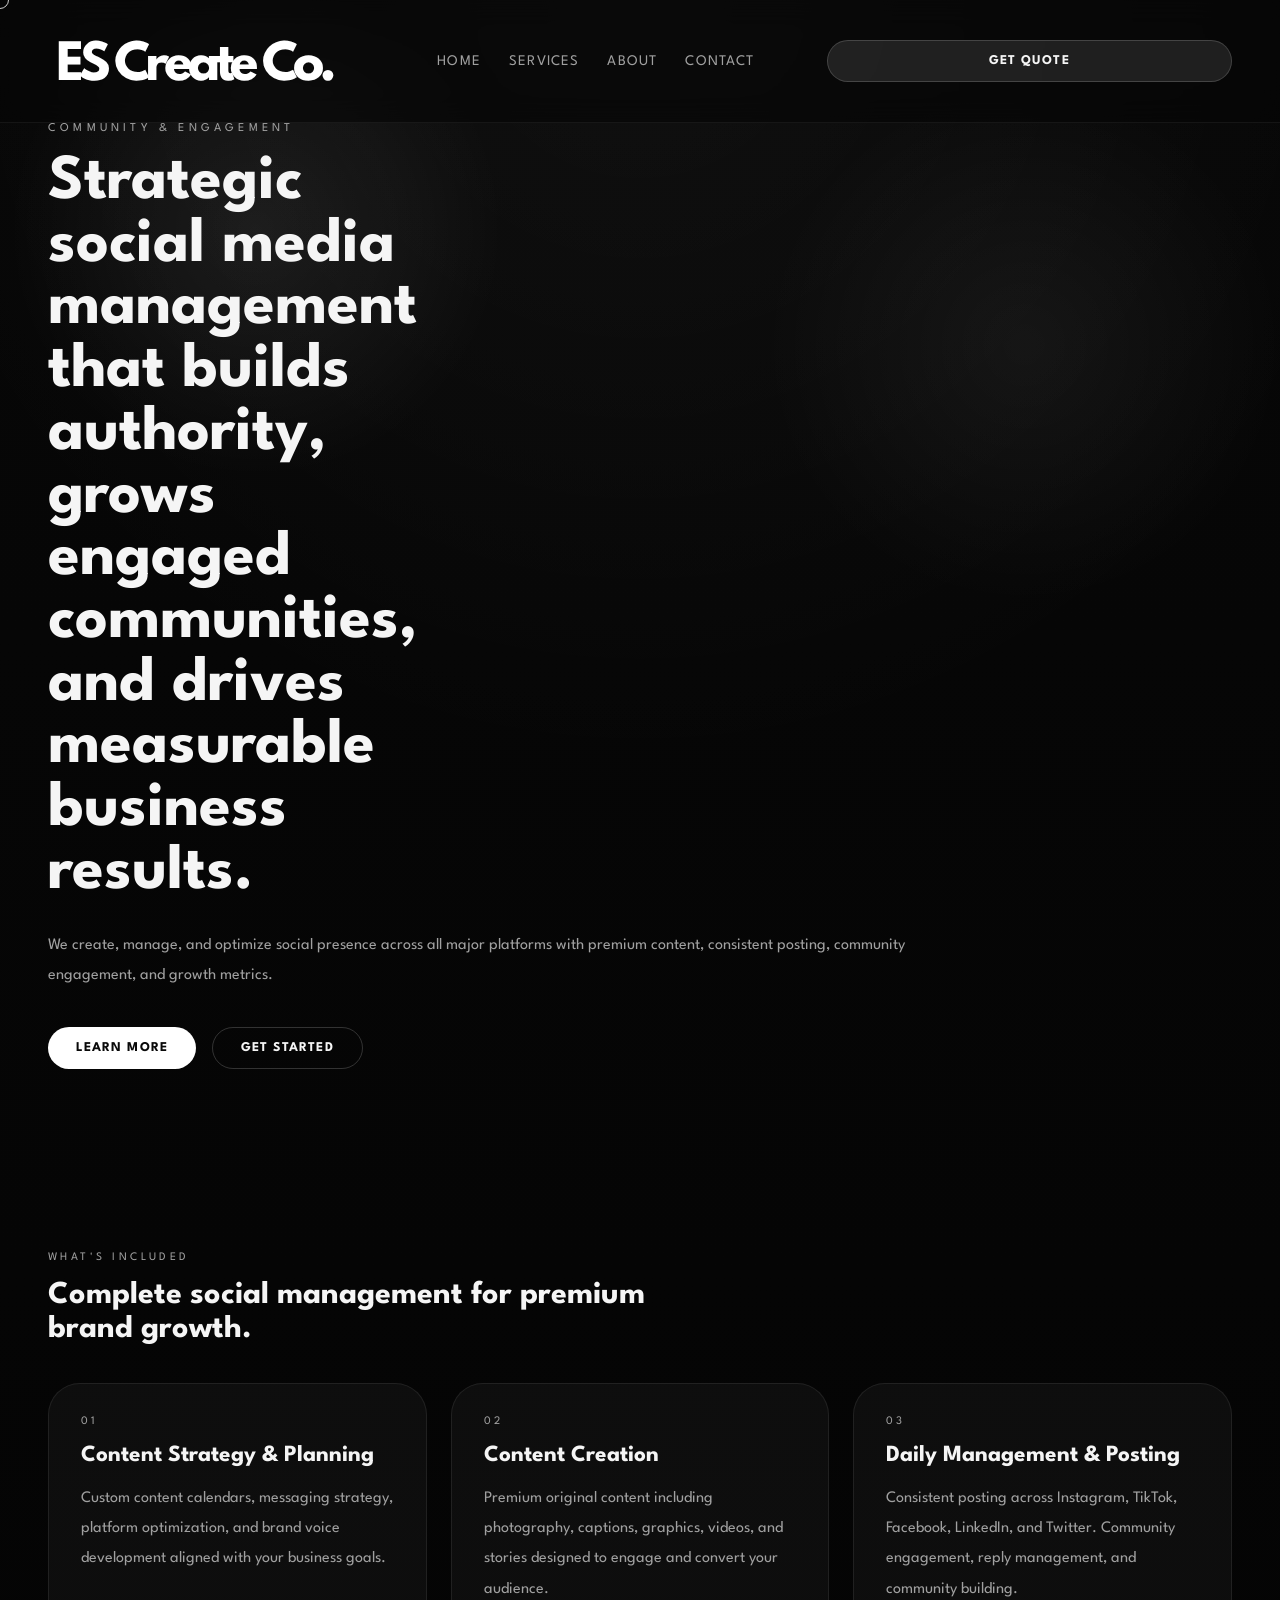
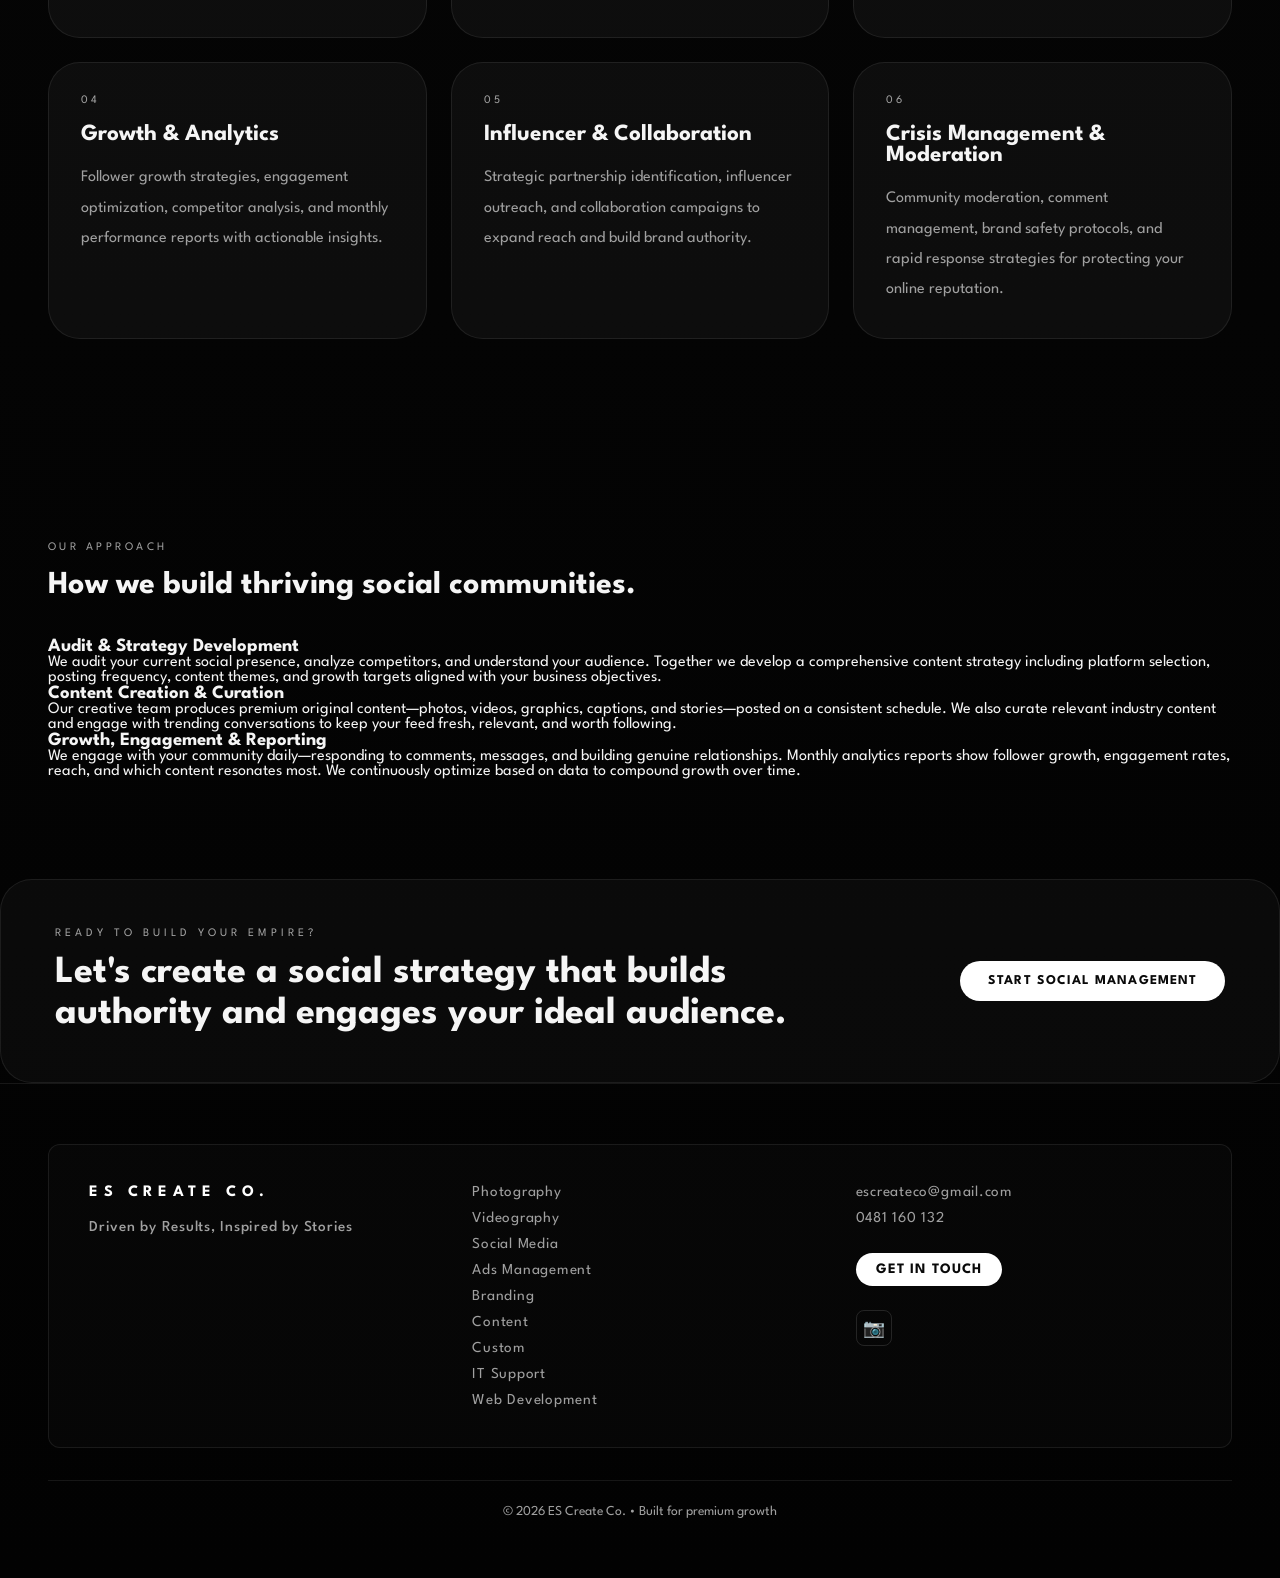
==== commit dd7b8f8b: "updated image placeholders" ====
--- a/ads-management.html
+++ b/ads-management.html
@@ -3,8 +3,8 @@
 <head>
     <meta charset="UTF-8">
     <meta name="viewport" content="width=device-width, initial-scale=1.0">
-    <title>Ads Management Services | ES Create Co.</title>
-    <meta name="description" content="Performance-first paid advertising campaigns across Meta, Google, and premium platforms. Scaling brands with data-driven strategy and creative excellence.">
+    <title>Social Media Management | ES Create Co.</title>
+    <meta name="description" content="Premium social media management, content strategy, community growth, and engagement systems for luxury brands and entrepreneurs.">
     <link rel="preconnect" href="https://fonts.googleapis.com">
     <link rel="preconnect" href="https://fonts.gstatic.com" crossorigin>
     <link href="https://fonts.googleapis.com/css2?family=League+Spartan:wght@500;600;700;800;900&display=swap" rel="stylesheet">
@@ -30,9 +30,9 @@
     <main>
         <section class="hero">
             <div class="hero-copy reveal">
-                <p class="eyebrow">Performance Marketing</p>
-                <h1>Data-driven paid campaigns that scale brands, convert audiences, and deliver measurable ROI across every channel.</h1>
-                <p class="hero-text">We combine creative excellence with strategic media buying, audience targeting, and continuous optimization to turn ad spend into premium growth.</p>
+                <p class="eyebrow">Community & Engagement</p>
+                <h1>Strategic social media management that builds authority, grows engaged communities, and drives measurable business results.</h1>
+                <p class="hero-text">We create, manage, and optimize social presence across all major platforms with premium content, consistent posting, community engagement, and growth metrics.</p>
                 <div class="hero-actions">
                     <a href="#details" class="btn btn-primary">Learn More</a>
                     <a href="contact.html" class="btn btn-secondary">Get Started</a>
@@ -41,81 +41,72 @@
         </section>
 
         <section class="service-tiles reveal" id="details">
-            <div class="section-header"><span>What's Included</span><h2>Complete paid advertising solutions for ambitious brands.</h2></div>
+            <div class="section-header"><span>What's Included</span><h2>Complete social management for premium brand growth.</h2></div>
             <div class="service-grid">
                 <div class="service-card">
                     <span>01</span>
-                    <h3>Meta Ads (Facebook & Instagram)</h3>
-                    <p>Audience targeting, creative testing, funnel optimization, and conversion tracking for maximum ROAS on Meta platforms.</p>
+                    <h3>Content Strategy & Planning</h3>
+                    <p>Custom content calendars, messaging strategy, platform optimization, and brand voice development aligned with your business goals.</p>
                 </div>
                 <div class="service-card">
                     <span>02</span>
-                    <h3>Google Ads (Search & Display)</h3>
-                    <p>Search campaigns, display retargeting, keyword optimization, and conversion tracking to capture high-intent audiences.</p>
+                    <h3>Content Creation</h3>
+                    <p>Premium original content including photography, captions, graphics, videos, and stories designed to engage and convert your audience.</p>
                 </div>
                 <div class="service-card">
                     <span>03</span>
-                    <h3>Strategy & Audience Planning</h3>
-                    <p>Custom audience segmentation, competitive analysis, targeting strategy, and market positioning for premium reach.</p>
+                    <h3>Daily Management & Posting</h3>
+                    <p>Consistent posting across Instagram, TikTok, Facebook, LinkedIn, and Twitter. Community engagement, reply management, and community building.</p>
                 </div>
                 <div class="service-card">
                     <span>04</span>
-                    <h3>Creative Development</h3>
-                    <p>Ad copy writing, thumbnail design, video ads, carousel assets, and multi-variant testing for highest engagement and conversions.</p>
+                    <h3>Growth & Analytics</h3>
+                    <p>Follower growth strategies, engagement optimization, competitor analysis, and monthly performance reports with actionable insights.</p>
                 </div>
                 <div class="service-card">
                     <span>05</span>
-                    <h3>Performance Analytics & Reporting</h3>
-                    <p>Monthly dashboards, ROI tracking, attribution modeling, A/B testing insights, and actionable recommendations for improvement.</p>
+                    <h3>Influencer & Collaboration</h3>
+                    <p>Strategic partnership identification, influencer outreach, and collaboration campaigns to expand reach and build brand authority.</p>
                 </div>
                 <div class="service-card">
                     <span>06</span>
-                    <h3>Funnel Optimization</h3>
-                    <p>Landing page strategy, conversion rate optimization, cart abandonment recovery, and post-purchase nurturing sequences.</p>
+                    <h3>Crisis Management & Moderation</h3>
+                    <p>Community moderation, comment management, brand safety protocols, and rapid response strategies for protecting your online reputation.</p>
                 </div>
             </div>
         </section>
 
         <section class="showcase reveal delay2">
-            <div class="section-header"><span>Our Approach</span><h2>How we scale premium brands through paid advertising.</h2></div>
+            <div class="section-header"><span>Our Approach</span><h2>How we build thriving social communities.</h2></div>
             
             <div class="showcase-item">
-                <div class="showcase-image" style="background: var(--surface); display: flex; align-items: center; justify-content: center; min-height: 400px; border-radius: 8px; margin-bottom: 24px;">
-                    <p style="color: var(--muted); text-align: center;">📊 Strategy & Analysis Placeholder</p>
-                </div>
                 <div class="showcase-copy">
-                    <h3>Strategic Planning & Audit</h3>
-                    <p>We begin with a comprehensive analysis of your current performance, competitive landscape, and target audience. We develop a custom ads strategy aligned with your business goals, whether that's brand awareness, lead generation, or e-commerce sales. This includes platform selection, audience segmentation, and budget allocation.</p>
+                    <h3>Audit & Strategy Development</h3>
+                    <p>We audit your current social presence, analyze competitors, and understand your audience. Together we develop a comprehensive content strategy including platform selection, posting frequency, content themes, and growth targets aligned with your business objectives.</p>
                 </div>
             </div>
 
             <div class="showcase-item">
-                <div class="showcase-image" style="background: var(--surface); display: flex; align-items: center; justify-content: center; min-height: 400px; border-radius: 8px; margin-bottom: 24px;">
-                    <p style="color: var(--muted); text-align: center;">🎨 Ad Creative Placeholder</p>
-                </div>
                 <div class="showcase-copy">
-                    <h3>Creative Development & Testing</h3>
-                    <p>Our team creates premium ad creatives including copy, visuals, video content, and multi-variant assets. We run structured A/B tests to identify top performers and scale winning combinations. Continuous creative iteration ensures your ads stay fresh, relevant, and high-converting.</p>
+                    <h3>Content Creation & Curation</h3>
+                    <p>Our creative team produces premium original content—photos, videos, graphics, captions, and stories—posted on a consistent schedule. We also curate relevant industry content and engage with trending conversations to keep your feed fresh, relevant, and worth following.</p>
                 </div>
             </div>
 
             <div class="showcase-item">
-                <div class="showcase-image" style="background: var(--surface); display: flex; align-items: center; justify-content: center; min-height: 400px; border-radius: 8px; margin-bottom: 24px;">
-                    <p style="color: var(--muted); text-align: center;">📈 Optimization & Results Placeholder</p>
-                </div>
                 <div class="showcase-copy">
-                    <h3>Optimization & Scale</h3>
-                    <p>We continuously monitor performance across all campaigns, adjusting targeting, budgets, and creatives in real-time. Weekly optimizations paired with monthly strategic reviews ensure consistent growth. We track every metric that matters—impressions, clicks, conversions, and ROI—to prove the value of every ad dollar spent.</p>
+                    <h3>Growth, Engagement & Reporting</h3>
+                    <p>We engage with your community daily—responding to comments, messages, and building genuine relationships. Monthly analytics reports show follower growth, engagement rates, reach, and which content resonates most. We continuously optimize based on data to compound growth over time.</p>
                 </div>
             </div>
         </section>
 
         <section class="cta-section reveal delay3">
             <div>
-                <span>Ready to scale with precision?</span>
-                <h2>Let's build a paid advertising strategy that delivers measurable growth.</h2>
+                <span>Ready to build your empire?</span>
+                <h2>Let's create a social strategy that builds authority and engages your ideal audience.</h2>
             </div>
-            <a href="contact.html" class="btn btn-primary">Start Your Campaign</a>
+            <a href="contact.html" class="btn btn-primary">Start Social Management</a>
         </section>
     </main>
 
@@ -125,7 +116,6 @@
                 <a href="index.html" class="brand">ES CREATE CO.</a>
                 <p class="footer-tagline">Driven by Results, Inspired by Stories</p>
             </div>
-
             <div class="footer-services">
                 <a href="photography.html">Photography</a>
                 <a href="videography.html">Videography</a>
@@ -137,7 +127,6 @@
                 <a href="it-support.html">IT Support</a>
                 <a href="website-development.html">Web Development</a>
             </div>
-
             <div class="footer-contact">
                 <div class="footer-contact-info">
                     <a href="mailto:escreateco@gmail.com">escreateco@gmail.com</a>
@@ -155,4 +144,4 @@
     </footer>
     <script src="js/script.js"></script>
 </body>
-</html>
+</html>
